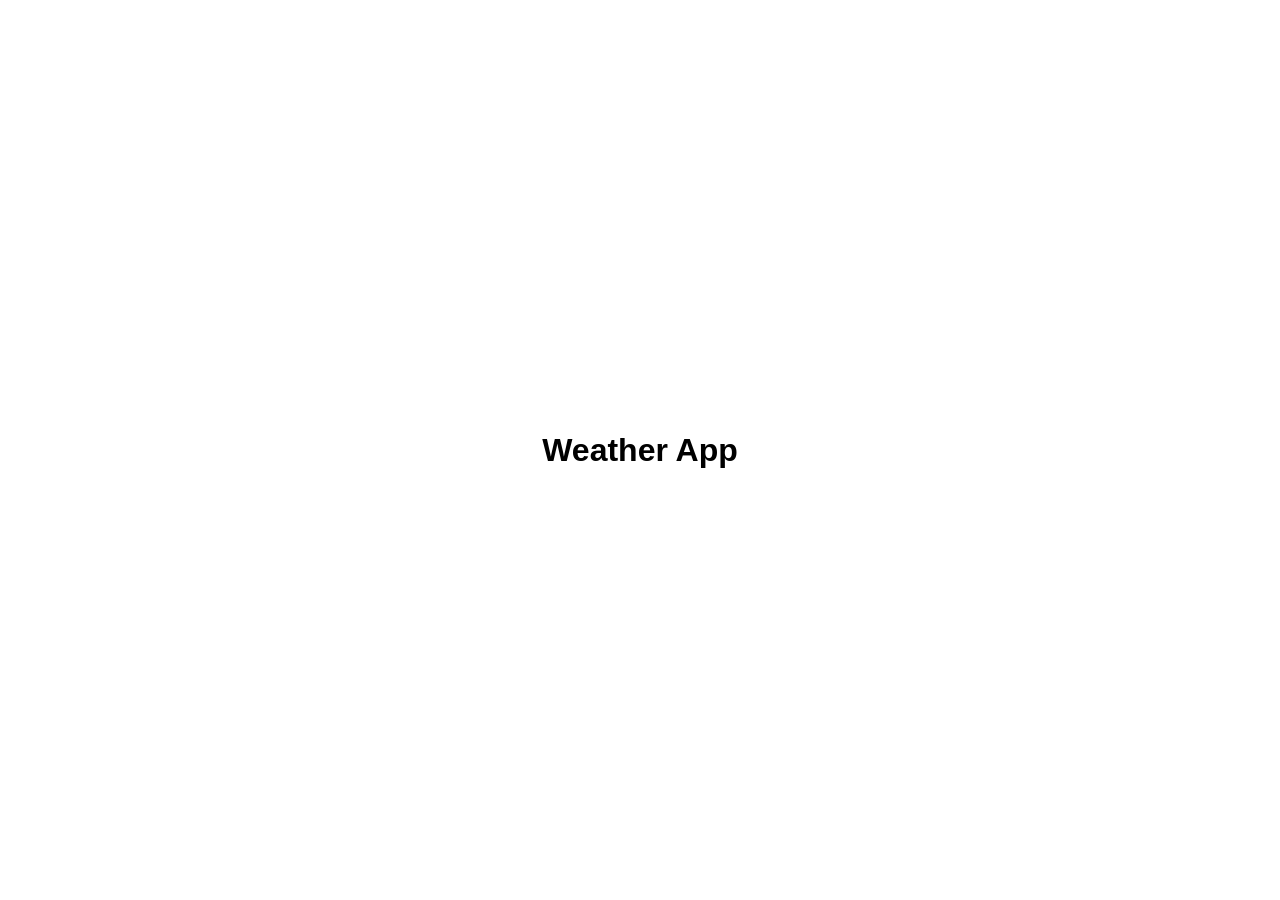
==== index.html @ b430c56d "Add simple Weather App page Co-Authored-By: Claude Sonnet 5.5 <noreply@anthropic.com> Claude-Session" ====
<!DOCTYPE html>
<html lang="en">
<head>
  <meta charset="UTF-8">
  <meta name="viewport" content="width=device-width, initial-scale=1.0">
  <title>Weather App</title>
  <link rel="stylesheet" href="style.css">
</head>
<body>
  <h1>Weather App</h1>
  <script src="script.js"></script>
</body>
</html>
---- style.css ----
body {
  margin: 0;
  min-height: 100vh;
  display: flex;
  justify-content: center;
  align-items: center;
  font-family: sans-serif;
}
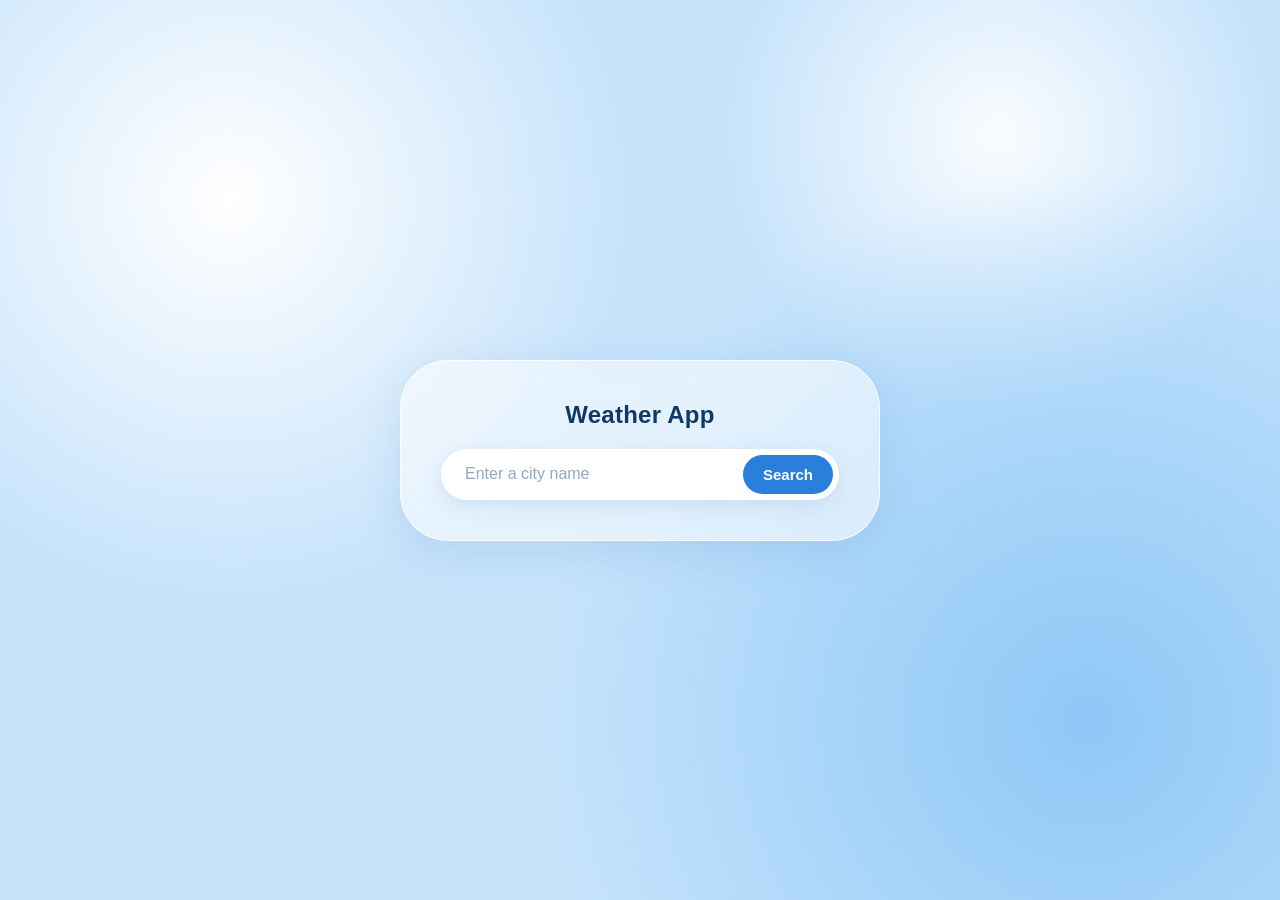
==== commit e7d238a0: "Build first screen (Clear Glass design) Co-Authored-By: Claude Sonnet 5.5 <noreply@anthropic.com> Cl" ====
--- a/index.html
+++ b/index.html
@@ -7,7 +7,13 @@
   <link rel="stylesheet" href="style.css">
 </head>
 <body>
-  <h1>Weather App</h1>
+  <main class="card">
+    <h1>Weather App</h1>
+    <div class="search">
+      <input type="text" placeholder="Enter a city name" aria-label="City name">
+      <button type="button">Search</button>
+    </div>
+  </main>
   <script src="script.js"></script>
 </body>
 </html>
--- a/style.css
+++ b/style.css
@@ -1,8 +1,85 @@
+* {
+  box-sizing: border-box;
+  margin: 0;
+  padding: 0;
+}
+
 body {
-  margin: 0;
   min-height: 100vh;
   display: flex;
+  align-items: center;
   justify-content: center;
+  padding: 16px;
+  font-family: "Helvetica Neue", Arial, system-ui, sans-serif;
+  color: #0f3a66;
+  background:
+    radial-gradient(circle at 18% 22%, #fff 0, rgba(255, 255, 255, 0) 32%),
+    radial-gradient(circle at 85% 80%, #8ec8f6 0, rgba(142, 200, 246, 0) 42%),
+    radial-gradient(circle at 78% 15%, rgba(255, 255, 255, 0.9) 0, rgba(255, 255, 255, 0) 22%),
+    #c6e3fb;
+}
+
+.card {
+  width: 100%;
+  max-width: 316px;
+  padding: 28px 22px;
+  text-align: center;
+  background: rgba(255, 255, 255, 0.55);
+  -webkit-backdrop-filter: blur(18px);
+  backdrop-filter: blur(18px);
+  border: 1px solid rgba(255, 255, 255, 0.85);
+  border-radius: 48px;
+  box-shadow: 0 10px 40px rgba(60, 120, 190, 0.15);
+}
+
+h1 {
+  margin-bottom: 20px;
+  font-size: 24px;
+  font-weight: 600;
+  letter-spacing: 0.01em;
+  color: #0f3a66;
+}
+
+.search {
+  display: flex;
   align-items: center;
-  font-family: sans-serif;
+  padding: 6px;
+  background: #fff;
+  border-radius: 999px;
+  box-shadow: 0 6px 20px rgba(60, 120, 190, 0.15);
 }
+
+.search input {
+  flex: 1;
+  min-width: 0;
+  padding: 10px 12px 10px 18px;
+  font: inherit;
+  font-size: 16px;
+  color: #0f3a66;
+  background: transparent;
+  border: 0;
+  outline: none;
+}
+
+.search input::placeholder {
+  color: #8fa8c0;
+}
+
+.search button {
+  padding: 11px 20px;
+  font: inherit;
+  font-size: 15px;
+  font-weight: 700;
+  color: #fff;
+  background: #2b7fdc;
+  border: 0;
+  border-radius: 999px;
+  cursor: pointer;
+}
+
+@media (min-width: 600px) {
+  .card {
+    max-width: 480px;
+    padding: 40px;
+  }
+}
